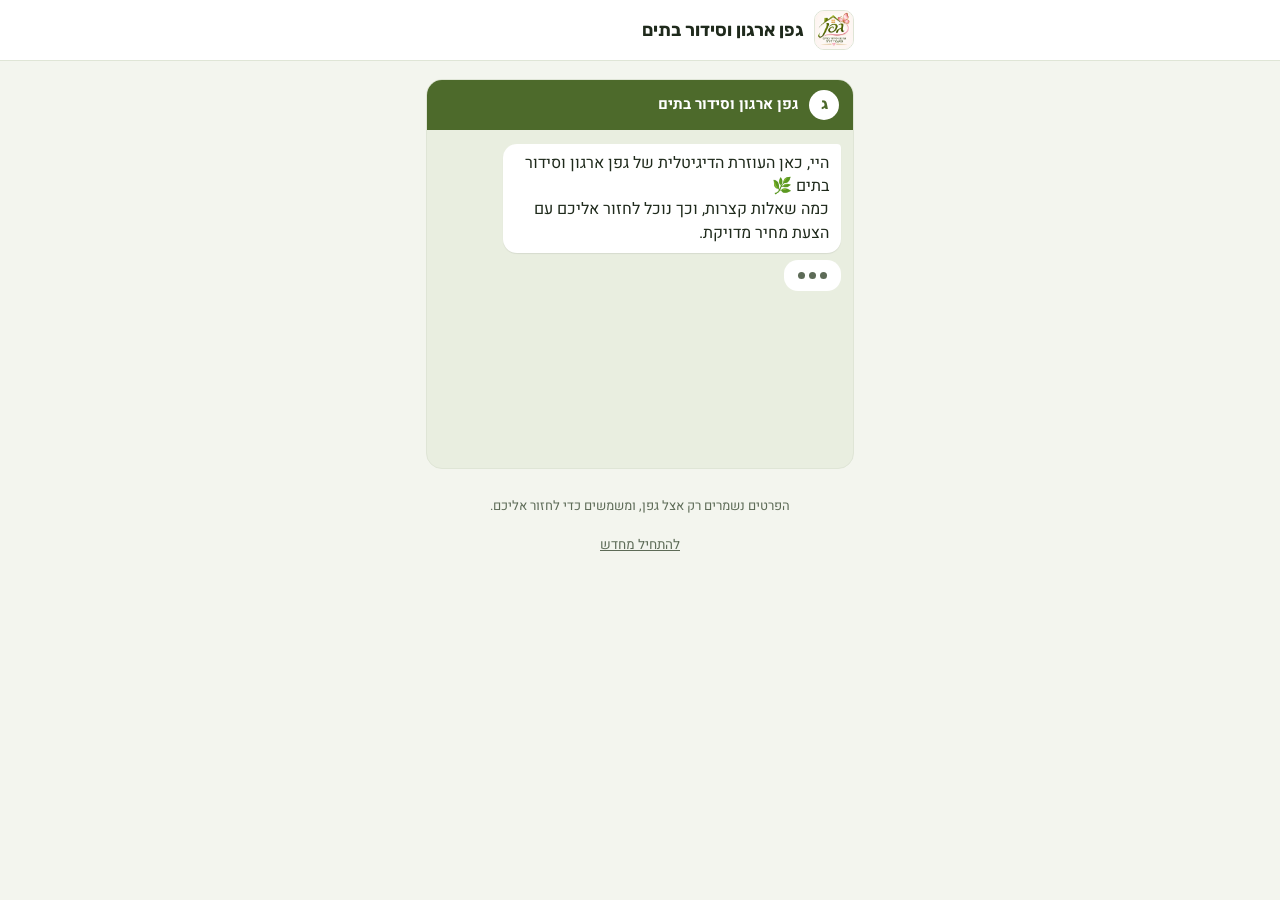
==== index.html @ 09bf4084 "Gefen lead chat, owner app, quote page and website button Co-Authored-By: Claude Opus 5.5 <noreply@a" ====
<!doctype html>
<html lang="he" dir="rtl">
<head>
<meta charset="utf-8">
<meta name="viewport" content="width=device-width, initial-scale=1, viewport-fit=cover">
<title>גפן ארגון וסידור בתים · הצעת מחיר</title>
<meta name="description" content="גפן ארגון וסידור בתים: אריזה ופריקה במעבר דירה, וסידור וארגון הבית. כמה שאלות קצרות, ונחזור אליכם עם הצעת מחיר.">
<link rel="icon" href="logo.jpg">
<link rel="stylesheet" href="https://fonts.googleapis.com/css2?family=Heebo:wght@400;500;700&family=Rubik:wght@500;700&display=swap">
<link rel="stylesheet" href="style.css">
<style>
.log { min-height: 280px; }
body.embed .top { display: none; }
body.embed main { padding-top: 10px; }
.callrow { display: flex; justify-content: center; }
.call { background: none; border: 0; color: var(--accent); font-weight: 700; text-decoration: underline; padding: 8px; font-size: 15px; }
a.choice { text-decoration: none; display: inline-block; }
.wa { background: #1f7a3a; color: #fff; border-color: #1f7a3a; }
.wa:hover { background: #1a6a32; }
</style>
</head>
<body>

<div class="top">
  <div class="wrap">
    <div class="brand">
      <img src="logo.jpg" alt="הלוגו של גפן">
      <div class="name">גפן ארגון וסידור בתים</div>
    </div>
  </div>
</div>

<main class="wrap">
  <section>
    <div class="chat">
      <div class="chat-head"><i>ג</i>גפן ארגון וסידור בתים</div>
      <div class="log" id="log" aria-live="polite"></div>
      <div class="choices" id="choices"></div>
      <form class="say" id="say" hidden>
        <input id="say-in" autocomplete="off" aria-label="התשובה שלכם">
        <button class="btn" type="submit">שליחה</button>
      </form>
    </div>
    <div class="callrow"><button type="button" class="call" id="call" hidden>📞 מעדיפים שגפן תתקשר אליכם?</button></div>
    <p class="note">הפרטים נשמרים רק אצל גפן, ומשמשים כדי לחזור אליכם.</p>
    <p class="note"><button type="button" class="linkbtn" id="restart">להתחיל מחדש</button></p>
  </section>
</main>

<script src="config.js"></script>
<script>
(function () {
  var C = window.GEFEN || {};
  var $ = function (s) { return document.querySelector(s); };
  var reduce = window.matchMedia && window.matchMedia('(prefers-reduced-motion: reduce)').matches;
  var params = new URLSearchParams(location.search);
  if (params.get('embed')) document.body.classList.add('embed');
  var KEY = 'gefen-chat';
  var log = $('#log'), choices = $('#choices'), say = $('#say'), sayIn = $('#say-in');
  var st = null, run = 0, sayHandler = null;

  function rid() {
    var a = new Uint8Array(16);
    (window.crypto || window.msCrypto).getRandomValues(a);
    return Array.prototype.map.call(a, function (b) { return (b % 36).toString(36); }).join('');
  }
  function save() { try { localStorage.setItem(KEY, JSON.stringify(st)); } catch (e) {} }
  function load() { try { return JSON.parse(localStorage.getItem(KEY)); } catch (e) { return null; } }
  function first(n) { return String(n || '').trim().split(/\s+/)[0]; }
  function wa(num, text) { return 'https://wa.me/' + num + '?text=' + encodeURIComponent(text); }

  /* ---------- saving to Gefen's sheet: the whole lead each time, the latest wins ---------- */
  var busy = false, dirty = false, retry = null;
  function body() { return JSON.stringify({ action: 'lead', id: st.id, lead: st.lead }); }
  function push() { dirty = true; flush(); }
  function flush() {
    if (!C.api || busy || !dirty || !st) return;
    busy = true; dirty = false;
    fetch(C.api, { method: 'POST', body: body() })
      .then(function (r) { return r.json(); })
      .then(function (j) { if (!j || !j.ok) throw new Error('not saved'); })
      .catch(function () {
        dirty = true;
        clearTimeout(retry); retry = setTimeout(function () { retry = null; flush(); }, 5000);
      })
      .then(function () { busy = false; if (dirty && !retry) flush(); });
  }
  /* If the page is left (for example to send the video on WhatsApp), send what is pending right away. */
  document.addEventListener('visibilitychange', function () {
    if (document.hidden && dirty && C.api && st && navigator.sendBeacon) {
      if (navigator.sendBeacon(C.api, body())) dirty = false;
    }
  });
  window.addEventListener('online', flush);

  /* ---------- the chat ---------- */
  function scrollChat() {
    var el = !say.hidden ? say : (choices.childElementCount ? choices : log.lastElementChild);
    if (el && el.scrollIntoView) el.scrollIntoView({ block: 'nearest', behavior: reduce ? 'auto' : 'smooth' });
  }
  function draw(h) {
    var el = document.createElement('div');
    el.className = 'msg ' + h.s;
    if (h.v) { var v = document.createElement('div'); v.className = 'video'; el.appendChild(v); }
    else String(h.t).split(/(https:\/\/\S+)/).forEach(function (part, k) {
      if (k % 2) { var a = document.createElement('a'); a.href = part; a.target = '_blank'; a.rel = 'noopener'; a.textContent = part; el.appendChild(a); }
      else if (part) el.appendChild(document.createTextNode(part));
    });
    log.appendChild(el);
  }
  function add(side, text, video) {
    var h = { s: side, t: text || '', v: !!video };
    st.hist.push(h); save(); draw(h); scrollChat();
  }
  function bot(text, then) {
    var my = run;
    var tp = document.createElement('div'); tp.className = 'typing'; tp.innerHTML = '<i></i><i></i><i></i>';
    log.appendChild(tp); scrollChat();
    setTimeout(function () {
      tp.remove();
      if (my !== run) return;
      add('in', text); if (then) then();
    }, reduce ? 150 : 650);
  }
  function clearControls() { choices.innerHTML = ''; say.hidden = true; sayHandler = null; }
  function buttons(list) {
    choices.innerHTML = '';
    list.forEach(function (o) {
      var b = document.createElement(o.href ? 'a' : 'button');
      b.className = 'choice' + (o.cls ? ' ' + o.cls : '');
      if (o.href) { b.href = o.href; b.target = '_blank'; b.rel = 'noopener'; } else b.type = 'button';
      b.textContent = o.label;
      b.addEventListener('click', function () { o.go(); });
      choices.appendChild(b);
    });
    scrollChat();
  }
  function textBox(type, hint, handler) {
    choices.innerHTML = '';
    sayIn.type = type === 'tel' ? 'tel' : 'text';
    sayIn.inputMode = type === 'tel' ? 'tel' : 'text';
    sayIn.autocomplete = type === 'tel' ? 'tel' : (type === 'name' ? 'name' : 'off');
    sayIn.placeholder = hint || 'לכתוב כאן…';
    sayIn.value = '';
    say.hidden = false; sayHandler = handler; scrollChat();
    try { sayIn.focus({ preventScroll: true }); } catch (e) {}
  }
  say.addEventListener('submit', function (e) {
    e.preventDefault();
    var v = sayIn.value.trim();
    if (v && sayHandler) sayHandler(v);
  });

  /* ---------- Gefen's questions, in her words ---------- */
  var SERVICES = [
    { label: 'אריזה לפני מעבר דירה', kind: 'move', pack: true },
    { label: 'פריקה וסידור לאחר מעבר דירה', kind: 'move', pack: false },
    { label: 'שירות אריזה ופריקה', kind: 'move', pack: true },
    { label: 'סידור וארגון הבית', kind: 'org' },
    { label: 'אחר', kind: 'other' }
  ];
  var WHEN = [
    { label: 'בשבועיים הקרובים', v: 'soon' }, { label: 'בחודש הקרוב', v: 'month' },
    { label: 'עוד אין תאריך', v: 'later' }, { label: 'אשמח לשוחח על התאריך', v: 'talk' }
  ];
  var SOURCES = ['פייסבוק', 'אינסטגרם', 'המלצה של חברה', 'מדרג', 'גוגל', 'ChatGPT', 'אחר'];
  function find(list, label) { return list.filter(function (x) { return x.label === label; })[0]; }
  function isMove() { return st.lead.kind === 'move'; }
  function phoneOf(v) {
    var d = String(v).replace(/[\s\-().]/g, '');
    if (/^\+?972/.test(d)) d = '0' + d.replace(/^\+?972/, '');
    return /^(05\d{8}|07\d{8}|0[23489]\d{7})$/.test(d) ? d : '';
  }

  var STEPS = {
    name: { type: 'name', ask: 'איך קוראים לכם?', hint: 'שם',
      take: function (v) { st.lead.name = v.slice(0, 60); return 'phone'; } },
    phone: { type: 'tel', ask: function () { return 'נעים מאוד ' + first(st.lead.name) + '! מה מספר הטלפון? כך נוכל לחזור אליכם.'; }, hint: 'למשל: 050-1234567',
      check: function (v) { return phoneOf(v) ? '' : 'המספר לא נראה תקין. אפשר לבדוק ולכתוב שוב?'; },
      take: function (v) { st.lead.phone = phoneOf(v); return 'service'; } },
    service: { type: 'buttons', ask: 'במה נוכל לעזור?', opts: function () { return SERVICES.map(function (s) { return s.label; }); },
      take: function (v) { var s = find(SERVICES, v); st.lead.service = v; st.lead.kind = s.kind; return s.pack ? 'materials' : 'city'; } },
    materials: { type: 'buttons', ask: 'תרצו גם הצעת מחיר לחומרי אריזה, עם משלוח עד הבית?\nקרטונים, דבקים, ניירות אריזה ופצפצים.',
      opts: function () { return ['כן, אשמח', 'לא, תודה']; },
      take: function (v) { st.lead.materials = v === 'כן, אשמח'; return 'city'; } },
    city: { type: 'text', ask: 'באיזו עיר? (במעבר דירה: מאיפה לאן)',
      hint: function () { return isMove() ? 'למשל: מרעננה לכפר סבא' : 'למשל: חולון'; },
      take: function (v) { st.lead.city = v.slice(0, 120); return 'when'; } },
    when: { type: 'buttons', ask: 'למתי צריך את השירות?', opts: function () { return WHEN.map(function (w) { return w.label; }); },
      take: function (v) { st.lead.when = v; st.lead.whenKey = find(WHEN, v).v; return 'size'; } },
    size: { type: 'text', ask: function () { return isMove() ? 'כמה חדרים יש בבית לארוז, וכמה לפרוק?' : 'כמה חדרים צריך לסדר?'; },
      hint: function () { return isMove() ? 'למשל: 4 חדרים לארוז, 3 לפרוק' : 'למשל: 2 חדרים ומטבח'; },
      take: function (v) { st.lead.size = v.slice(0, 120); return 'video'; } },
    video: { type: 'video',
      ask: function () {
        return 'כדי שנדע כמה צוות צריך, שלחו בבקשה סרטון קצר של הבית.\nפשוט לעבור חדר חדר, לפתוח את הארונות והמגירות, ולצלם את כל התכולה' +
          (isMove() ? ' שנארזת לבית החדש.' : '.') + '\nאת הסרטון שולחים לגפן בוואטסאפ, בכפתור כאן למטה.';
      },
      take: function (v) { st.lead.video = v === 'sent'; return 'price'; } },
    price: { type: 'buttons', ask: 'חשוב לדעת: המחיר נקבע לפי שעות העבודה ומספר נשות הצוות. המינימום הוא 5 שעות עבודה. מתאים לכם?',
      opts: function () { return ['מתאים', 'יש לי שאלה']; },
      take: function (v) { st.lead.priceKey = v === 'מתאים' ? 'ok' : 'question'; return 'source'; } },
    source: { type: 'buttons', ask: 'ושאלה אחרונה: איך שמעתם עלינו?', opts: function () { return SOURCES; },
      take: function (v) { st.lead.source = v; return 'end'; } }
  };
  function val(x) { return typeof x === 'function' ? x() : x; }

  function answer(key, v, shown, video) {
    var S = STEPS[key];
    clearControls();
    add('out', shown || v, video);
    var next = S.take(v);
    push(); syncCall();
    if (next === 'end') finish(); else ask(next);
  }
  function ask(key) {
    st.step = key; st.asked = ''; save();
    bot(val(STEPS[key].ask), function () { st.asked = key; save(); controls(key); });
  }
  function controls(key) {
    var S = STEPS[key];
    if (S.type === 'buttons') {
      buttons(S.opts().map(function (o) { return { label: o, go: function () { answer(key, o); } }; }));
    } else if (S.type === 'video') {
      var text = 'היי גפן, זה הסרטון של ' + (st.lead.name || '') + ' להצעת מחיר 🎥';
      buttons([
        { label: '🎥 לשליחת הסרטון בוואטסאפ', cls: 'wa', href: wa(C.whatsapp, text), go: function () {
          st.lead.videoOpened = true; push();
          setTimeout(function () {
            buttons([
              { label: 'שלחתי ✓', go: function () { answer('video', 'sent', 'שלחתי את הסרטון ✓', true); } },
              { label: 'אשלח אחר כך', go: function () { answer('video', 'later', 'אשלח אחר כך'); } }
            ]);
          }, 300);
        } },
        { label: 'אשלח אחר כך', go: function () { answer('video', 'later', 'אשלח אחר כך'); } }
      ]);
    } else {
      textBox(S.type, val(S.hint), function (v) {
        var bad = S.check ? S.check(v) : '';
        if (bad) { add('in', bad); scrollChat(); return; }
        answer(key, v);
      });
    }
  }
  var CLOSING = 'תודה! העברנו את כל הפרטים, ונחזור אליכם בהקדם עם הצעת מחיר.\nרוצים לדבר עם מישהי מהצוות? כתבו "שיחה" ונתקשר אליכם.\n\nמוזמנים להיכנס ולהתרשם 🌸\n' + (C.card || '');
  function finish() {
    st.lead.done = true; st.step = 'end'; st.asked = ''; push(); save();
    bot(CLOSING.trim(), function () { st.asked = 'end'; save(); endControls(); });
  }
  function endControls() {
    if (st.lead.wantsCall) return clearControls();
    textBox('text', 'כתבו "שיחה"', function (v) {
      if (/שיחה|תתקשר|להתקשר|טלפון/.test(v)) {
        clearControls(); add('out', v);
        st.lead.wantsCall = true; push(); syncCall();
        bot('מעולה, גפן תתקשר אליכם בהקדם 🌿');
      } else {
        clearControls(); add('out', v);
        st.lead.message = ((st.lead.message ? st.lead.message + ' / ' : '') + v).slice(0, 280); push();
        bot('תודה! גפן תראה את ההודעה ותחזור אליכם 🌿', endControls);
      }
    });
  }

  /* People can ask for a call at any point once we have their number. */
  function syncCall() { $('#call').hidden = !(st && st.lead.phone && !st.lead.wantsCall && st.step !== 'end'); }
  $('#call').addEventListener('click', function () {
    st.lead.wantsCall = true; push(); syncCall();
    add('out', 'מעדיפים שגפן תתקשר');
    bot('בטח! גפן תתקשר אליכם בהקדם 🌿\nאם יש לכם עוד דקה, אפשר להמשיך לענות כאן. זה יעזור לה להכין הצעת מחיר.');
  });

  function start(preset) {
    run++;
    st = { id: rid(), lead: {}, hist: [], step: '', asked: '' };
    if (preset.name) st.lead.name = preset.name;
    if (preset.phone) st.lead.phone = preset.phone;
    st.lead.from = preset.from;
    log.innerHTML = ''; clearControls(); save(); syncCall();
    var hello = st.lead.name
      ? 'היי ' + first(st.lead.name) + ', כאן העוזרת הדיגיטלית של גפן ארגון וסידור בתים 🌿\nקיבלנו את הפנייה שלכם. כמה שאלות קצרות, וכך נוכל לחזור אליכם עם הצעת מחיר מדויקת.'
      : 'היי, כאן העוזרת הדיגיטלית של גפן ארגון וסידור בתים 🌿\nכמה שאלות קצרות, וכך נוכל לחזור אליכם עם הצעת מחיר מדויקת.';
    var firstStep = !st.lead.name ? 'name' : (!st.lead.phone ? 'phone' : 'service');
    st.step = firstStep;
    bot(hello, function () { ask(firstStep); });
  }

  var preset = {
    name: (params.get('name') || '').trim().slice(0, 60),
    phone: phoneOf(params.get('phone') || ''),
    from: (params.get('src') || '').slice(0, 60) || (function () {
      try { var h = new URL(document.referrer).hostname; return h && h !== location.hostname ? h : ''; } catch (e) { return ''; }
    })() || 'קישור ישיר'
  };
  $('#restart').addEventListener('click', function () { start({ from: preset.from }); });

  /* ---------- boot: continue an unfinished conversation, or start a new one ---------- */
  var saved = load();
  var fresh = preset.name && (!saved || !saved.lead || saved.lead.name !== preset.name);
  if (saved && saved.id && saved.hist && saved.hist.length && !fresh) {
    st = saved;
    st.hist.forEach(draw);
    syncCall();
    if (st.step === 'end') { if (st.asked === 'end') endControls(); else finish(); }
    else if (STEPS[st.step]) { if (st.asked === st.step) controls(st.step); else ask(st.step); }
    scrollChat();
    dirty = true; flush();
  } else start(preset);
})();
</script>
</body>
</html>
---- style.css ----
:root {
  --bg: #f3f5ee; --surface: #ffffff; --ink: #1f2a1c; --muted: #5d6b57; --line: #dfe5d6;
  --accent: #4d6a2b; --accent-ink: #ffffff; --accent-soft: #e6eedb;
  --pink: #b94f78; --gold: #94690f;
  --chat-bg: #e9eee0; --bubble-in: #ffffff; --bubble-out: #dcf1cd;
  --ok-soft: #dfeed0; --wait-soft: #f6ecd0; --no-soft: #f3e2e8;
  --font-display: "Rubik", "Heebo", "Arial Hebrew", Arial, sans-serif;
  --font-body: "Heebo", "Arial Hebrew", Arial, sans-serif;
}
@media (prefers-color-scheme: dark) {
  :root:not([data-theme="light"]) {
    --bg: #141a12; --surface: #1d251a; --ink: #e9efe3; --muted: #a3b09c; --line: #2f3a2a;
    --accent: #a5c47a; --accent-ink: #141a12; --accent-soft: #27331f;
    --pink: #e894b4; --gold: #dcb863;
    --chat-bg: #171e14; --bubble-in: #252e21; --bubble-out: #2f4a22;
    --ok-soft: #26371d; --wait-soft: #3a3118; --no-soft: #3a2530;
    color-scheme: dark;
  }
}
:root[data-theme="dark"] {
  --bg: #141a12; --surface: #1d251a; --ink: #e9efe3; --muted: #a3b09c; --line: #2f3a2a;
  --accent: #a5c47a; --accent-ink: #141a12; --accent-soft: #27331f;
  --pink: #e894b4; --gold: #dcb863;
  --chat-bg: #171e14; --bubble-in: #252e21; --bubble-out: #2f4a22;
  --ok-soft: #26371d; --wait-soft: #3a3118; --no-soft: #3a2530;
  color-scheme: dark;
}
* { box-sizing: border-box; }
[hidden] { display: none !important; }
html, body { margin: 0; }
body {
  overflow-x: clip;
  background: var(--bg); color: var(--ink); direction: rtl;
  font-family: var(--font-body); font-size: 16px; line-height: 1.45;
}
body::before { content: ""; position: fixed; inset: 0 0 auto; height: env(safe-area-inset-top, 0px); z-index: 10; background: var(--surface); }
button, input { font: inherit; color: inherit; }
button { cursor: pointer; }
:focus-visible { outline: 3px solid var(--pink); outline-offset: 2px; }

.top { position: sticky; top: env(safe-area-inset-top, 0px); z-index: 9; background: var(--surface); border-bottom: 1px solid var(--line); }
.wrap {
  max-width: 460px; margin-inline: auto;
  padding-left: max(16px, env(safe-area-inset-left, 0px));
  padding-right: max(16px, env(safe-area-inset-right, 0px));
}
.brand { display: flex; align-items: center; gap: 10px; padding-block: 10px; }
.brand img { width: 40px; height: 40px; border-radius: 10px; object-fit: cover; border: 1px solid var(--line); background: #fff; flex: none; }
.brand .name { font-family: var(--font-display); font-weight: 700; font-size: 18px; }
.demo-tag { margin-inline-start: auto; font-size: 12px; font-weight: 700; color: var(--pink); border: 1.5px solid var(--pink); border-radius: 999px; padding: 1px 10px; flex: none; }
.tabs { display: grid; grid-template-columns: repeat(3, 1fr); gap: 6px; padding-block: 0 10px; }
.tab { border: 1px solid var(--line); background: var(--bg); border-radius: 999px; padding: 8px 4px; font-size: 14.5px; font-weight: 500; min-width: 0; white-space: nowrap; }
.tab[aria-selected="true"] { background: var(--accent); color: var(--accent-ink); border-color: var(--accent); font-weight: 700; }

main { padding-block: 18px 40px; }
section { display: flex; flex-direction: column; gap: 14px; }
h2 { font-family: var(--font-display); font-size: 22px; line-height: 1.2; margin: 0; }
.sub { color: var(--muted); margin: 2px 0 0; font-size: 15px; }
.note { font-size: 13px; color: var(--muted); margin: 0; text-align: center; }

.card { background: var(--surface); border: 1px solid var(--line); border-radius: 16px; padding: 16px; display: flex; flex-direction: column; gap: 12px; }
.card h3 { font-family: var(--font-display); font-size: 16px; margin: 0; }
.head { display: flex; align-items: baseline; justify-content: space-between; gap: 10px; }
.head small { color: var(--muted); font-size: 13px; }
.row { display: flex; gap: 10px; flex-wrap: wrap; }
.btn { border: 0; background: var(--accent); color: var(--accent-ink); border-radius: 12px; padding: 11px 16px; font-weight: 700; font-size: 15.5px; flex: 1; min-width: 0; }
.btn.ghost { background: transparent; color: var(--accent); border: 1.5px solid var(--accent); }

/* chat */
.chat { background: var(--chat-bg); border: 1px solid var(--line); border-radius: 16px; overflow: hidden; }
.chat-head { display: flex; align-items: center; gap: 10px; padding: 10px 14px; background: var(--accent); color: var(--accent-ink); font-weight: 700; font-size: 15px; }
.chat-head i { width: 30px; height: 30px; border-radius: 50%; background: var(--accent-ink); color: var(--accent); display: grid; place-items: center; font-style: normal; font-family: var(--font-display); flex: none; }
.log { display: flex; flex-direction: column; gap: 7px; padding: 14px 12px 8px; min-height: 200px; }
.msg { max-width: 84%; padding: 8px 12px; border-radius: 14px; font-size: 16px; box-shadow: 0 1px 1px rgba(0,0,0,.08); white-space: pre-line; overflow-wrap: anywhere; }
.msg.in { align-self: flex-start; background: var(--bubble-in); border-start-start-radius: 4px; }
.msg.out { align-self: flex-end; background: var(--bubble-out); border-start-end-radius: 4px; }
.typing { align-self: flex-start; background: var(--bubble-in); border-radius: 14px; padding: 12px 14px; display: flex; gap: 4px; }
.typing i { width: 7px; height: 7px; border-radius: 50%; background: var(--muted); animation: blink 1s infinite; }
.typing i:nth-child(2) { animation-delay: .15s; } .typing i:nth-child(3) { animation-delay: .3s; }
@keyframes blink { 0%, 60%, 100% { opacity: .25; } 30% { opacity: 1; } }
@media (prefers-reduced-motion: reduce) { .typing i { animation: none; opacity: .6; } }
.video { width: 170px; max-width: 100%; aspect-ratio: 16 / 10; border-radius: 10px; position: relative; background: linear-gradient(135deg, #8fa07f, #55664a); }
.video::before { content: ""; position: absolute; inset: 0; margin: auto; width: 40px; height: 40px; border-radius: 50%; background: rgba(0,0,0,.45); }
.video::after { content: ""; position: absolute; inset: 0; margin: auto; width: 0; height: 0; border-style: solid; border-width: 9px 0 9px 14px; border-color: transparent transparent transparent #fff; transform: translateX(2px); }
.choices { display: flex; flex-wrap: wrap; gap: 8px; padding: 6px 12px 14px; min-height: 58px; }
.choice { background: var(--surface); border: 1.5px solid var(--accent); color: var(--accent); border-radius: 999px; padding: 8px 16px; font-size: 15.5px; font-weight: 500; }
.choice:hover { background: var(--accent-soft); }

/* summary */
.verdict { border-radius: 12px; padding: 12px 14px; }
.verdict b { display: block; font-family: var(--font-display); font-size: 20px; line-height: 1.2; }
.verdict span { font-size: 15px; }
.verdict.ok, .pill.ok, .stat.ok { background: var(--ok-soft); color: var(--accent); }
.verdict.wait, .pill.wait, .stat.wait { background: var(--wait-soft); color: var(--gold); }
.verdict.no, .pill.no, .stat.no { background: var(--no-soft); color: var(--pink); }
dl { display: grid; grid-template-columns: auto 1fr; gap: 6px 14px; margin: 0; font-size: 15.5px; }
dt { color: var(--muted); } dd { margin: 0; min-width: 0; overflow-wrap: anywhere; font-weight: 500; }
.stats { display: grid; grid-template-columns: repeat(3, 1fr); gap: 8px; }
.stat { border-radius: 12px; padding: 10px 6px; text-align: center; min-width: 0; }
.stat b { display: block; font-family: var(--font-display); font-size: 26px; line-height: 1.1; font-variant-numeric: tabular-nums; }
.stat span { font-size: 13.5px; font-weight: 500; }
.list { display: flex; flex-direction: column; }
.item { display: flex; align-items: center; gap: 10px; padding: 10px 0; border-top: 1px solid var(--line); }
.item div { flex: 1; min-width: 0; }
.item b { display: block; font-size: 15.5px; }
.item span.what { font-size: 14px; color: var(--muted); }
.pill { font-size: 13px; font-weight: 700; border-radius: 999px; padding: 3px 11px; white-space: nowrap; flex: none; }

/* quote */
.form { display: grid; grid-template-columns: 1fr 1fr; gap: 12px; }
.field { display: flex; flex-direction: column; gap: 4px; min-width: 0; }
.field label { font-size: 13.5px; color: var(--muted); }
.field input { border: 1px solid var(--line); background: var(--bg); border-radius: 10px; padding: 9px 10px; min-width: 0; width: 100%; font-size: 16px; height: 44px; }
.stepper { display: grid; grid-template-columns: 44px 1fr 44px; height: 44px; border: 1px solid var(--line); border-radius: 10px; overflow: hidden; background: var(--bg); }
.stepper button { border: 0; background: var(--accent-soft); color: var(--accent); font-size: 20px; font-weight: 700; }
.stepper output { display: grid; place-items: center; font-weight: 700; font-size: 17px; font-variant-numeric: tabular-nums; }
.quote { background: var(--surface); border: 1px solid var(--line); border-radius: 16px; overflow: hidden; }
.quote-head { display: flex; align-items: center; gap: 12px; padding: 14px 16px; border-bottom: 3px solid var(--accent); }
.quote-head img { width: 56px; height: 56px; border-radius: 12px; object-fit: cover; background: #fff; border: 1px solid var(--line); flex: none; }
.quote-head b { font-family: var(--font-display); font-size: 19px; display: block; line-height: 1.2; }
.quote-head span { font-size: 13.5px; color: var(--muted); }
.quote-body { padding: 8px 16px 16px; }
.qline { display: flex; justify-content: space-between; gap: 12px; padding: 8px 0; border-bottom: 1px dashed var(--line); font-size: 15.5px; }
.qline span:first-child { color: var(--muted); }
.qline span:last-child { font-variant-numeric: tabular-nums; text-align: end; font-weight: 500; }
.total { display: flex; justify-content: space-between; align-items: baseline; gap: 12px; padding-top: 12px; }
.total b { font-family: var(--font-display); font-size: 28px; color: var(--accent); font-variant-numeric: tabular-nums; }
.terms { font-size: 13.5px; color: var(--muted); margin: 8px 0 0; }
.next { list-style: none; margin: 0; padding: 0; }
.next li { display: grid; grid-template-columns: 92px 1fr; gap: 10px; padding: 8px 0; border-top: 1px solid var(--line); font-size: 15px; }
.next li:first-child { border-top: 0; padding-top: 0; }
.next li:last-child { padding-bottom: 0; }
.next b { color: var(--accent); }

/* shared additions */
.say { display: flex; gap: 8px; padding: 6px 12px 14px; }
.say input { flex: 1; min-width: 0; height: 44px; border: 1px solid var(--line); background: var(--surface); border-radius: 999px; padding: 0 16px; font-size: 16px; }
.say .btn { flex: none; border-radius: 999px; }
.msg a { color: var(--accent); font-weight: 500; overflow-wrap: anywhere; }
.msg.err { background: var(--no-soft); color: var(--pink); }
.linkbtn { background: none; border: 0; color: var(--muted); text-decoration: underline; padding: 6px; font-size: 13.5px; }
a.btn { text-decoration: none; text-align: center; display: inline-block; }
.btn:disabled { opacity: .5; cursor: default; }
.txt { width: 100%; min-width: 0; border: 1px solid var(--line); background: var(--bg); border-radius: 10px; padding: 9px 12px; font-size: 16px; height: 44px; }
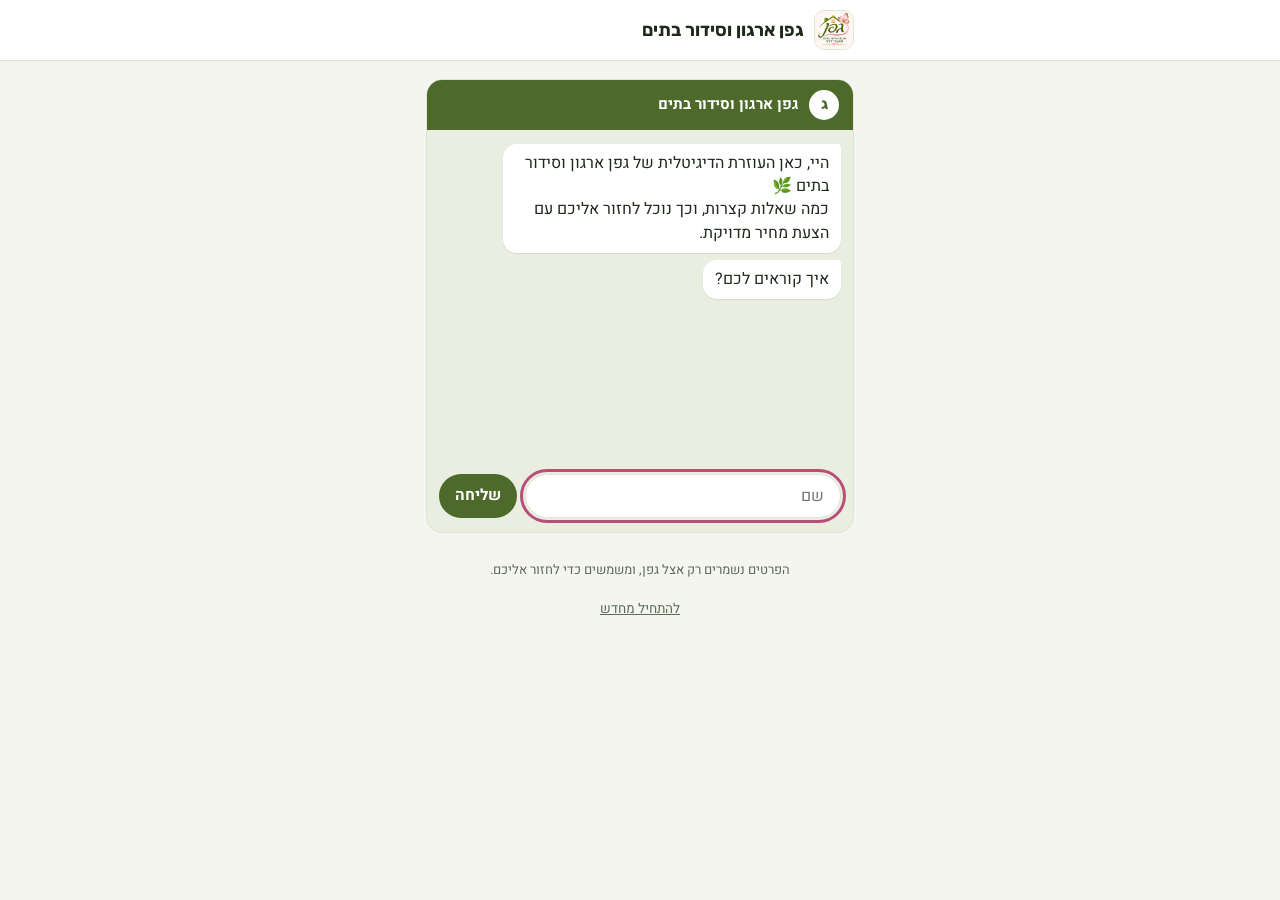
==== commit 8489d2d2: "Chat ends with a WhatsApp handoff carrying all the answers Skip the mid-chat WhatsApp trip for the v" ====
--- a/index.html
+++ b/index.html
@@ -190,7 +190,7 @@
       take: function (v) { st.lead.when = v; st.lead.whenKey = find(WHEN, v).v; return 'size'; } },
     size: { type: 'text', ask: function () { return isMove() ? 'כמה חדרים יש בבית לארוז, וכמה לפרוק?' : 'כמה חדרים צריך לסדר?'; },
       hint: function () { return isMove() ? 'למשל: 4 חדרים לארוז, 3 לפרוק' : 'למשל: 2 חדרים ומטבח'; },
-      take: function (v) { st.lead.size = v.slice(0, 120); return 'video'; } },
+      take: function (v) { st.lead.size = v.slice(0, 120); return 'price'; } },
     video: { type: 'video',
       ask: function () {
         return 'כדי שנדע כמה צוות צריך, שלחו בבקשה סרטון קצר של הבית.\nפשוט לעבור חדר חדר, לפתוח את הארונות והמגירות, ולצלם את כל התכולה' +
@@ -243,28 +243,33 @@
       });
     }
   }
-  var CLOSING = 'תודה! העברנו את כל הפרטים, ונחזור אליכם בהקדם עם הצעת מחיר.\nרוצים לדבר עם מישהי מהצוות? כתבו "שיחה" ונתקשר אליכם.\n\nמוזמנים להיכנס ולהתרשם 🌸\n' + (C.card || '');
+  /* The end: everything they answered goes to Gefen in one WhatsApp message, and a person takes it from there. */
+  function summary() {
+    var L = st.lead, lines = [/^site/.test(L.from || '') ? 'היי גפן, פנייה מהאתר להצעת מחיר 🌿' : 'היי גפן, פנייה להצעת מחיר 🌿'];
+    var row = function (k, v) { if (v) lines.push(k + ': ' + v); };
+    row('שם', L.name); row('טלפון', L.phone); row('שירות', L.service);
+    if (L.materials) row('חומרי אריזה', 'כן, אשמח להצעה');
+    row('עיר', L.city); row('מתי', L.when); row('גודל', L.size);
+    if (L.priceKey) row('מחיר', L.priceKey === 'ok' ? 'מתאים לי' : 'יש לי שאלה');
+    row('איך שמעתי עליכם', L.source);
+    lines.push('', 'אשלח כאן סרטון של הבית 🎥');
+    return lines.join('\n');
+  }
   function finish() {
     st.lead.done = true; st.step = 'end'; st.asked = ''; push(); save();
-    bot(CLOSING.trim(), function () { st.asked = 'end'; save(); endControls(); });
+    var closing = 'תודה ' + first(st.lead.name) + '! 🌿\nעוד צעד אחד: לחצו על הכפתור, וכל הפרטים יעברו לגפן בוואטסאפ.\n' +
+      'באותה שיחה צרפו סרטון קצר של הבית: עוברים חדר חדר ופותחים ארונות ומגירות' + (isMove() ? ', כולל כל מה שנארז לבית החדש' : '') + '.\n' +
+      'מישהי מהצוות תמשיך איתכם משם עם הצעת מחיר.';
+    bot(closing, function () { st.asked = 'end'; save(); endControls(); });
   }
   function endControls() {
-    if (st.lead.wantsCall) return clearControls();
-    textBox('text', 'כתבו "שיחה"', function (v) {
-      if (/שיחה|תתקשר|להתקשר|טלפון/.test(v)) {
-        clearControls(); add('out', v);
-        st.lead.wantsCall = true; push(); syncCall();
-        bot('מעולה, גפן תתקשר אליכם בהקדם 🌿');
-      } else {
-        clearControls(); add('out', v);
-        st.lead.message = ((st.lead.message ? st.lead.message + ' / ' : '') + v).slice(0, 280); push();
-        bot('תודה! גפן תראה את ההודעה ותחזור אליכם 🌿', endControls);
-      }
-    });
+    buttons([{ label: '💬 להמשך בוואטסאפ עם גפן', cls: 'wa', href: wa(C.whatsapp, summary()), go: function () {
+      st.lead.waOpened = true; push(); save();
+    } }]);
   }
 
   /* People can ask for a call at any point once we have their number. */
-  function syncCall() { $('#call').hidden = !(st && st.lead.phone && !st.lead.wantsCall && st.step !== 'end'); }
+  function syncCall() { $('#call').hidden = !(C.api && st && st.lead.phone && !st.lead.wantsCall && st.step !== 'end'); }
   $('#call').addEventListener('click', function () {
     st.lead.wantsCall = true; push(); syncCall();
     add('out', 'מעדיפים שגפן תתקשר');
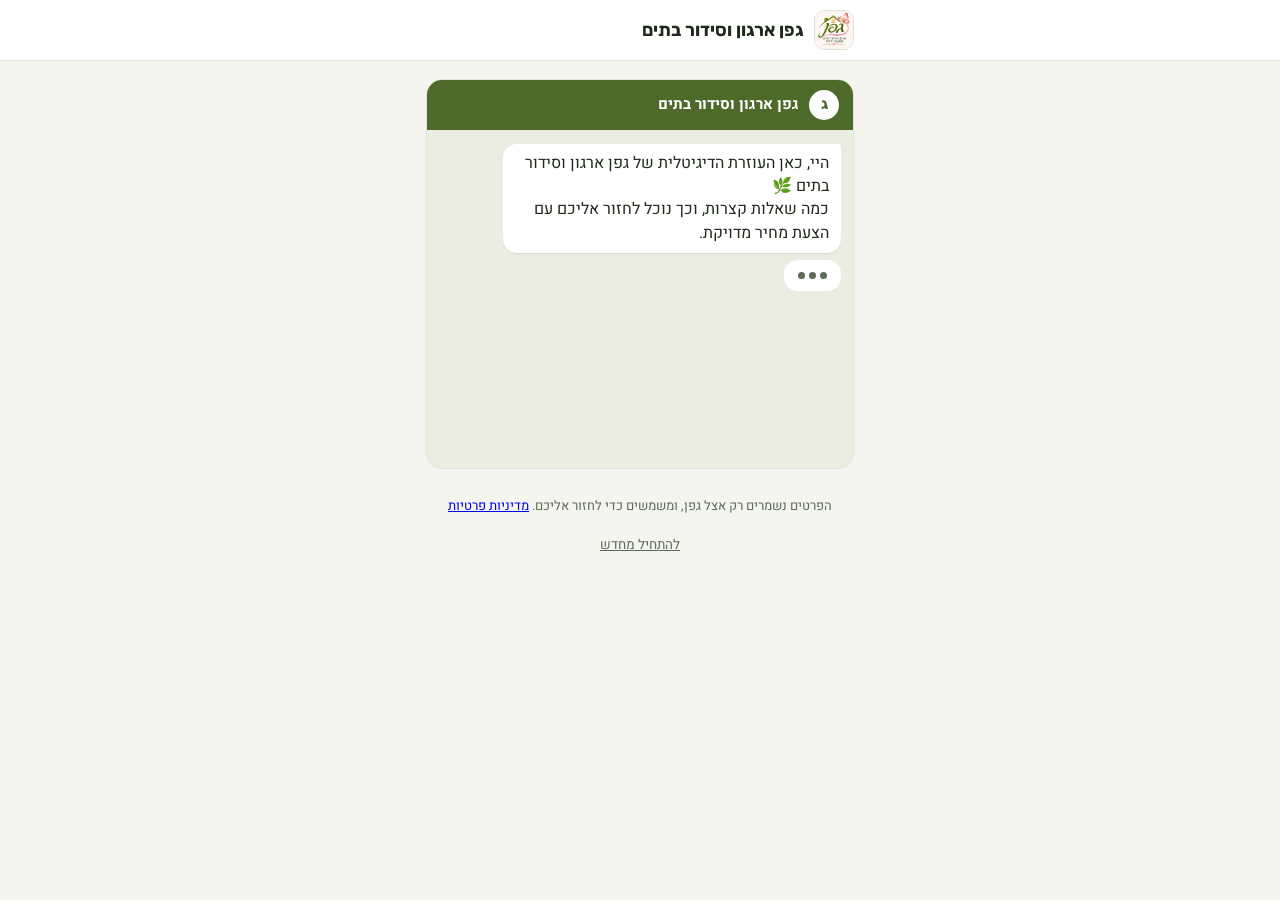
==== commit 1cc75e06: "Link the privacy notice from the chat Co-Authored-By: Claude Opus 5.5 <noreply@anthropic.com>" ====
--- a/index.html
+++ b/index.html
@@ -42,7 +42,7 @@
       </form>
     </div>
     <div class="callrow"><button type="button" class="call" id="call" hidden>📞 מעדיפים שגפן תתקשר אליכם?</button></div>
-    <p class="note">הפרטים נשמרים רק אצל גפן, ומשמשים כדי לחזור אליכם.</p>
+    <p class="note">הפרטים נשמרים רק אצל גפן, ומשמשים כדי לחזור אליכם. <a id="privacy" href="https://high56.github.io/gefen-site/pratiut/" target="_blank" rel="noopener">מדיניות פרטיות</a></p>
     <p class="note"><button type="button" class="linkbtn" id="restart">להתחיל מחדש</button></p>
   </section>
 </main>
@@ -55,6 +55,7 @@
   var reduce = window.matchMedia && window.matchMedia('(prefers-reduced-motion: reduce)').matches;
   var params = new URLSearchParams(location.search);
   if (params.get('embed')) document.body.classList.add('embed');
+  if (C.privacy) $('#privacy').href = C.privacy;
   var KEY = 'gefen-chat';
   var log = $('#log'), choices = $('#choices'), say = $('#say'), sayIn = $('#say-in');
   var st = null, run = 0, sayHandler = null;
